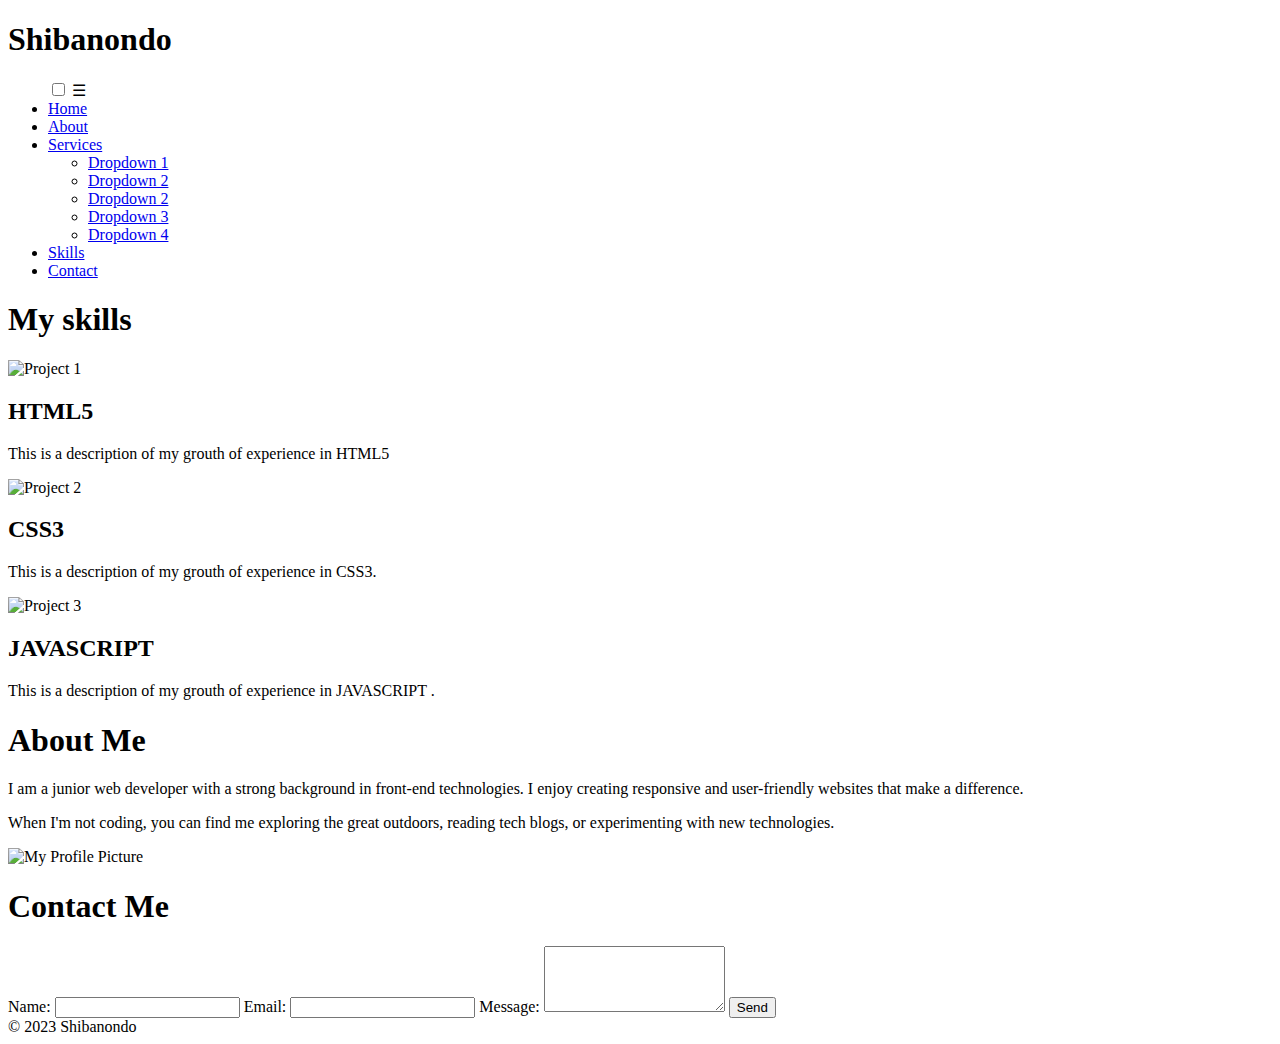
==== index.html @ 82053521 "IndexFile" ====
<!DOCTYPE html>
<html lang="en">

<head>
    <meta charset="UTF-8" />
    <meta http-equiv="X-UA-Compatible" content="IE=edge" />
    <meta name="viewport" content="width=device-width, initial-scale=1.0" />
    <link rel="stylesheet" href="style.css" />
    <title>shibanondo</title>
</head>

<body>
    <div class="main">

        <!--................................navigationbar start here....................................-->
        <nav class="navbar">
            <!-- LOGO -->
            <div class="logo">
                <h1>Shibanondo</h1>
            </div>

            <!-- NAVIGATION MENU -->
            <ul class="nav-links">

                <!-- USING CHECKBOX HACK -->
                <input type="checkbox" id="checkbox_toggle" />
                <label for="checkbox_toggle" class="hamburger">&#9776;</label>

                <!-- NAVIGATION MENUS -->
                <div class="menu">

                    <li><a href="index.html">Home</a></li>
                    <li><a href="aboutme.html">About</a></li>

                    <li class="services">
                        <a href="/">Services</a>

                        <!-- DROPDOWN MENU -->
                        <ul class="dropdown">
                            <li><a href="/">Dropdown 1 </a></li>
                            <li><a href="/">Dropdown 2</a></li>
                            <li><a href="/">Dropdown 2</a></li>
                            <li><a href="/">Dropdown 3</a></li>
                            <li><a href="/">Dropdown 4</a></li>
                        </ul>

                    </li>

                    <li><a href="project.html">Skills</a></li>
                    <li><a href="contact.html">Contact</a></li>
                </div>
            </ul>
        </nav>
        <!--.................................................................navaigation end here.........................-->


        <!--................................portfolio start here..............................-->
        <div class="portfolioSection">
            <header>
                <h1>My skills</h1>
            </header>

            <section class="portfolio">
                <div class="project">
                    <img src="image/project.jpg" alt="Project 1">
                    <h2>HTML5</h2>
                    <p>This is a description of my grouth of experience in HTML5</p>
                </div>

                <div class="project">
                    <img src="image/projectTwo.jpg" alt="Project 2">
                    <h2>CSS3</h2>
                    <p>This is a description of my grouth of experience in CSS3.</p>
                </div>

                <div class="project">
                    <img src="image/projectThree.jpg" alt="Project 3">
                    <h2>JAVASCRIPT</h2>
                    <p>This is a description of my grouth of experience in JAVASCRIPT .</p>
                </div>
            </section>
        </div>
        <!--................................portfolio end here..............................-->


        <!--................................aboutSectin start here..............................-->
        <div class="ABOUTsECTION">
            <header>
                <h1>About Me</h1>
            </header>

            <section class="about">
                <div class="about-content">
                    
                    <p>
                        I am a junior web developer with a strong background in front-end technologies.
                        I enjoy creating responsive and user-friendly websites that make a difference.
                    </p>
                    <p>
                        When I'm not coding, you can find me exploring the great outdoors, reading tech blogs, or
                        experimenting with new technologies.
                    </p>
                </div>

                <div class="about-image">
                    <img src="image/profile.jpeg" alt="My Profile Picture">
                </div>
            </section>
        </div>
        <!--................................aboutSection end here..............................-->

        <!--................................contactpage start here..............................-->
        <div class="contact">
            <header>
                <h1>Contact Me</h1>
            </header>
            <div class="contact-form">
                <form action="" method="">
                    <label for="name">Name:</label>
                    <input type="text" id="name" name="name" required>

                    <label for="email">Email:</label>
                    <input type="email" id="email" name="email" required>

                    <label for="message">Message:</label>
                    <textarea id="message" name="message" rows="4" required></textarea>

                    <button type="submit">Send</button>
                </form>
            </div>

            <footer>
                &copy; 2023 Shibanondo
            </footer>

        </div>
        <!--...................................................................contactpage end here....................................-->






        <!--................................aboutSectin start here..............................-->

        <!--................................aboutSection end here..............................-->



        <!--................................aboutSectin start here..............................-->

        <!--................................aboutSection end here..............................-->

    </div>

</body>

</html>
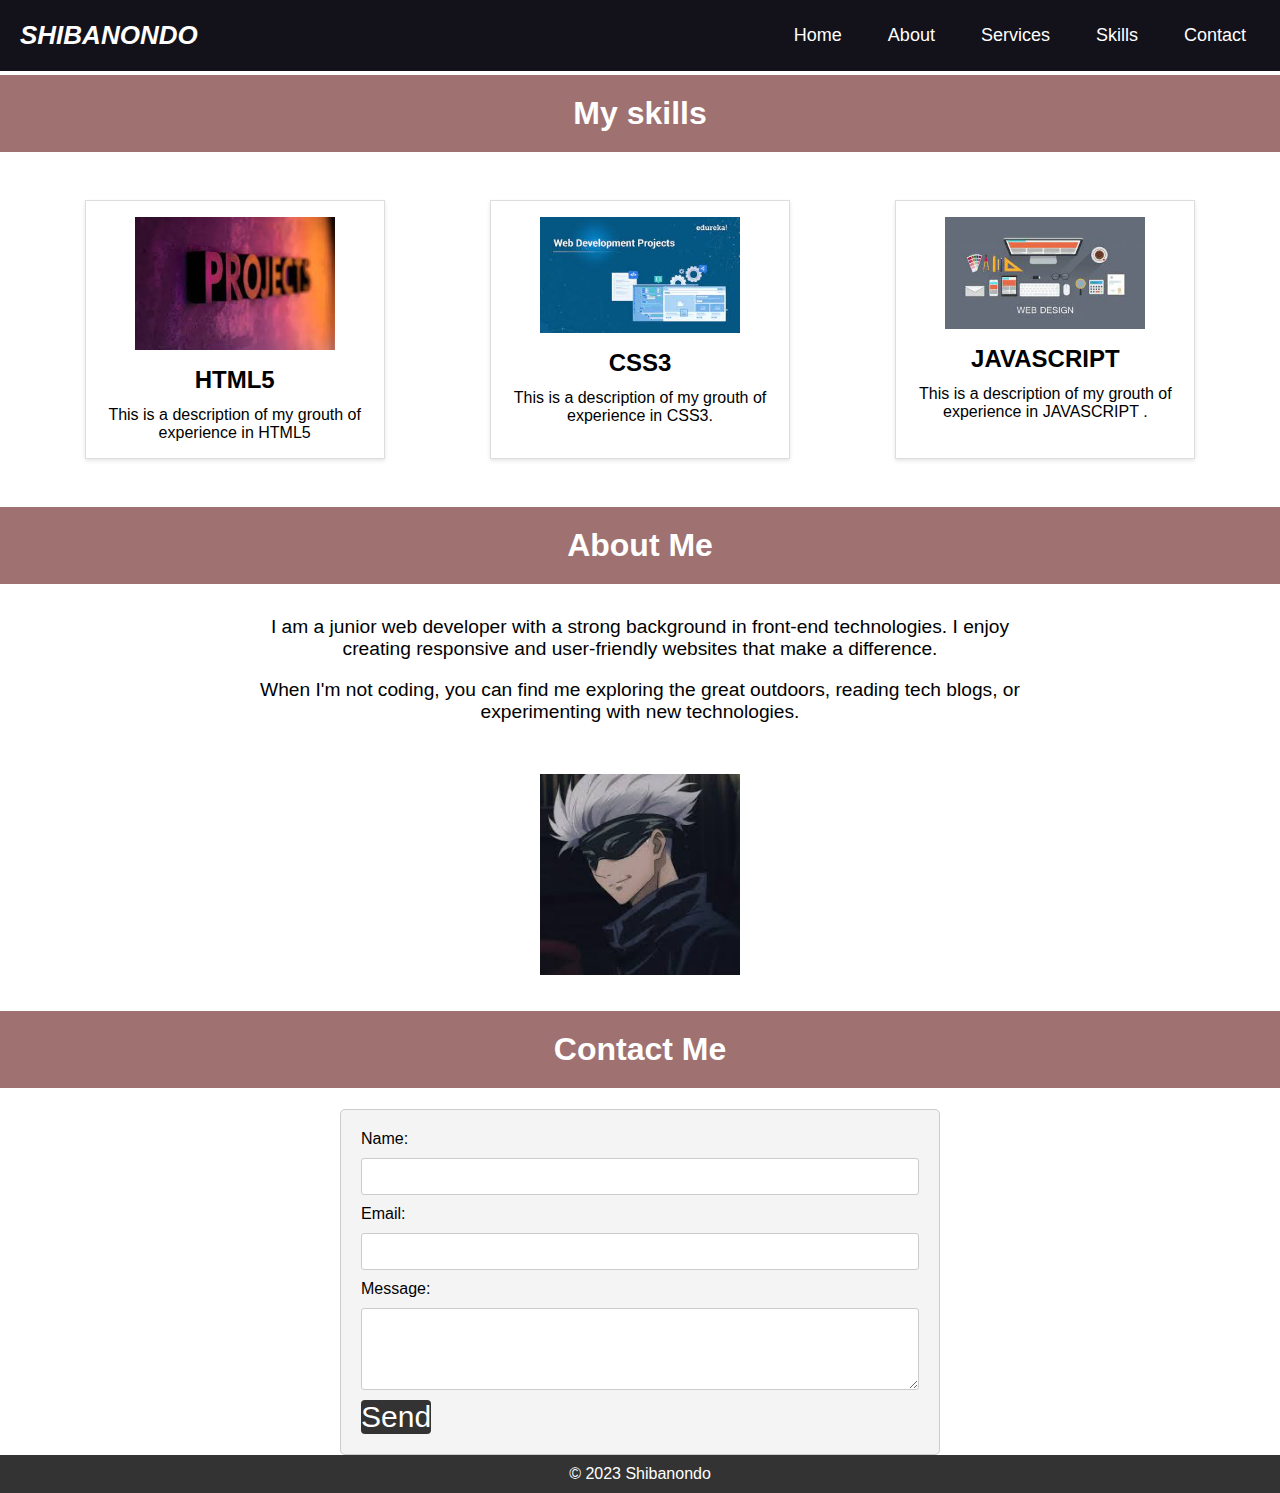
==== commit e7be9c30: "Update index.html" ====
--- a/index.html
+++ b/index.html
@@ -62,19 +62,19 @@
 
             <section class="portfolio">
                 <div class="project">
-                    <img src="image/project.jpg" alt="Project 1">
+                    <img src="/image/project.jpg" alt="Project 1">
                     <h2>HTML5</h2>
                     <p>This is a description of my grouth of experience in HTML5</p>
                 </div>
 
                 <div class="project">
-                    <img src="image/projectTwo.jpg" alt="Project 2">
+                    <img src="/image/projectTwo.jpg" alt="Project 2">
                     <h2>CSS3</h2>
                     <p>This is a description of my grouth of experience in CSS3.</p>
                 </div>
 
                 <div class="project">
-                    <img src="image/projectThree.jpg" alt="Project 3">
+                    <img src="/image/projectThree.jpg" alt="Project 3">
                     <h2>JAVASCRIPT</h2>
                     <p>This is a description of my grouth of experience in JAVASCRIPT .</p>
                 </div>
@@ -155,4 +155,4 @@
 
 </body>
 
-</html>+</html>
--- a/style.css
+++ b/style.css
@@ -0,0 +1,402 @@
+/* ..............................................COMMON CSS START............................. */
+* {
+  margin: 0;
+  padding: 0;
+  box-sizing: border-box;
+}
+
+body {
+  font-family: sans-serif;
+}
+h1{
+  margin: 0;
+  padding: 0%;
+}
+a {
+  text-decoration: none;
+}
+
+li {
+  list-style: none;
+}
+img {
+
+  width: 200px;
+  
+  height: 100px;
+  
+  }
+
+  
+/* Style the logo */
+.logo {
+  /* background-color: #ff5733; */ /* Adjust the color as desired */
+  color: #fff; /* Text color */
+  font-family: 'Arial', sans-serif; /* Choose a suitable font */
+  font-size: 0em; /* Adjust the font size as needed */
+  text-align: center;
+  padding: -1em;
+  text-transform: uppercase; /* Convert text to uppercase */
+  cursor: pointer;
+}
+
+/* ..............................................COMMON CSS END............................. */
+
+/*.................................................. NAVBAR STYLING STARTS ..........................*/
+.navbar {
+  display: flex;
+  align-items: center;
+  justify-content: space-between;
+  padding: 20px;
+  background-color: rgb(19 17 25);
+  color: #fff;
+}
+
+.portfolioSection {
+  margin-top: 4px;
+}
+.nav-links a {
+  color: #fff;
+}
+
+
+/* LOGO */
+.logo {
+  font-size: 13px;
+  font-style: italic;
+}
+
+/* NAVBAR MENU */
+.menu {
+  display: flex;
+  gap: 1em;
+  font-size: 18px;
+}
+
+
+.menu li {
+  padding: 5px 14px;
+}
+
+.menu li:hover {
+  background-color: #4c9e9e;
+  border-radius: 5px;
+  transition: 0.3s ease;
+}
+
+/* DROPDOWN MENU */
+.services {
+  position: relative;
+}
+
+.dropdown {
+  background-color: rgb(15, 1, 139);
+  padding: 1em 0;
+  position: absolute;
+  /*ACCORDING TO PARENT*/
+  display: none;
+  border-radius: 8px;
+  top: 35px;
+}
+
+.dropdown li {
+  padding: 0.5em 1em;
+  width: 8em;
+  text-align: center;
+}
+
+.dropdown li+li {
+  margin-top: 10px;
+}
+
+.dropdown li:hover {
+  background-color: #4c9e9e;
+}
+
+.services:hover .dropdown {
+  display: block;
+}
+
+
+/* CHECKBOX HACK */
+
+input[type=checkbox] {
+  display: none;
+}
+
+.hamburger {
+  display: none;
+  font-size: 24px;
+  user-select: none;
+}
+
+/* APPLYING MEDIA QUERIES FOR NAVIGATION BAR START HERE*/
+@media (max-width: 768px) {
+  .menu {
+    display: none;
+    position: absolute;
+    background-color: rgb(9, 0, 128);
+    right: 0;
+    left: 0;
+    text-align: center;
+    padding: 16px 0;
+  }
+
+  .menu li:hover {
+    display: inline-block;
+    background-color: #211668;
+    transition: 0.3s ease;
+  }
+
+  .menu li+li {
+    margin-top: 12px;
+  }
+
+  input[type=checkbox]:checked~.menu {
+    display: block;
+  }
+
+
+  .hamburger {
+    display: block;
+  }
+
+  .dropdown {
+    left: 50%;
+    top: 30px;
+    transform: translateX(35%);
+  }
+
+  .dropdown li:hover {
+    background-color: #44358f;
+  }
+}
+
+/* APPLYING MEDIA QUERIES FOR NAVIGATION BAR END HERE*/
+
+/*............................................. NAVBAR STYLING END ......................................................*/
+
+
+
+
+
+
+/*............................................. CONTACT STYLING START ......................................................*/
+/* Style the header */
+header {
+  background-color: #a07171;
+  color: #fff;
+  text-align: center;
+  padding: 20px;
+}
+
+.contact-form {
+  max-width: 600px;
+  margin: 0 auto;
+  margin-top: 21px;
+  padding: 20px;
+  border: 1px solid #ccc;
+  border-radius: 5px;
+  background-color: #f4f4f4;
+}
+
+.contact-form label,
+.contact-form input,
+.contact-form textarea {
+  display: block;
+  margin-bottom: 10px;
+}
+
+.contact-form input,
+.contact-form textarea {
+  width: 100%;
+  padding: 10px;
+  border: 1px solid #ccc;
+  border-radius: 3px;
+}
+
+.contact-form button {
+  background-color: #333;
+  color: #fff;
+  border: none;
+  padding: 6px -1em;
+  border-radius: 4px;
+  cursor: pointer;
+  font-size: 30px;
+  object-fit: cover;
+  margin-top: 8px 0px;
+}
+
+/* Style the footer */
+footer {
+  text-align: center;
+  background-color: #333;
+  color: #fff;
+  padding: 10px;
+}
+
+/* APPLYING MEDIA QUERIES FOR CONTACT START HERE*/
+
+@media screen and (max-width: 768px) {
+  .contact-form {
+    max-width: 100%;
+  }
+}
+
+/* APPLYING MEDIA QUERIES FOR CONTACT END HERE*/
+/*............................................. CONTACT STYLING END ......................................................*/
+
+
+
+
+
+/*............................................. PORTFOLIO STYLING START ......................................................*/
+
+
+/* Style the portfolio section */
+.portfolio {
+  display: flex;
+  justify-content: space-around;
+  flex-wrap: wrap;
+  margin: 2em;
+}
+
+/* Style individual project items */
+.project {
+  width: 300px;
+  margin: 1em;
+  padding: 1em;
+  border: 1px solid #ddd;
+  box-shadow: 0 2px 4px rgba(0, 0, 0, 0.1);
+  text-align: center;
+}
+
+
+.project img {
+  max-width: 100%;
+  height: auto;
+}
+
+/* Style project titles */
+.project h2 {
+  margin: 0.5em 0;
+  font-size: 1.5em;
+}
+
+/* Style project descriptions */
+.project p {
+  font-size: 1em;
+}
+
+
+/* APPLYING MEDIA QUERIES FOR PORTFOLIO START HERE*/
+@media (max-width: 768px) {
+  .portfolio {
+    flex-direction: column;
+    align-items: center;
+  }
+
+  .project {
+    width: 100%;
+    margin: 1em 0;
+  }
+}
+
+/* APPLYING MEDIA QUERIES FOR PORTFOLIO END HERE*/
+/*............................................. PORTFOLIO STYLING END ......................................................*/
+
+
+
+
+
+/*............................................. ABOUTSECTION STYLING START ......................................................*/
+
+
+/* Style the about section */
+.about {
+  display: flex;
+  justify-content: center;
+  align-items: center;
+  flex-direction: column;
+  padding: 2em;
+  text-align: center;
+}
+
+.about-content {
+  max-width: 800px;
+}
+
+.about h2 {
+  font-size: 2em;
+  margin-bottom: 1em;
+}
+
+.about p {
+  font-size: 1.2em;
+  margin-bottom: 1em;
+}
+
+.about-image {
+  margin-top: 2em;
+}
+
+.about-image img {
+  max-width: 100%;
+  height: auto;
+}
+
+
+/* APPLYING MEDIA QUERIES FOR ABOUT START HERE*/
+@media (max-width: 768px) {
+  .about {
+    padding: 2em 1em;
+  }
+
+  .about-content {
+    text-align: left;
+    padding: 0;
+  }
+
+  .about h2 {
+    font-size: 1.5em;
+  }
+
+  .about p {
+    font-size: 1em;
+  }
+
+  .about-image {
+    margin-top: 1em;
+  }
+}
+
+/* APPLYING MEDIA QUERIES FOR ABOUT END HERE*/
+/*............................................. PORTFOLIO STYLING END ......................................................*/
+
+
+
+
+/*............................................. PORTFOLIO STYLING START ......................................................*/
+
+/* APPLYING MEDIA QUERIES FOR CONTACT START HERE*/
+/* APPLYING MEDIA QUERIES FOR CONTACT END HERE*/
+/*............................................. PORTFOLIO STYLING END ......................................................*/
+
+
+
+
+/*............................................. PORTFOLIO STYLING START ......................................................*/
+
+/* APPLYING MEDIA QUERIES FOR CONTACT START HERE*/
+/* APPLYING MEDIA QUERIES FOR CONTACT END HERE*/
+/*............................................. PORTFOLIO STYLING END ......................................................*/
+
+
+
+
+
+/*............................................. PORTFOLIO STYLING START ......................................................*/
+
+/* APPLYING MEDIA QUERIES FOR CONTACT START HERE*/
+/* APPLYING MEDIA QUERIES FOR CONTACT END HERE*/
+/*............................................. PORTFOLIO STYLING END ......................................................*/